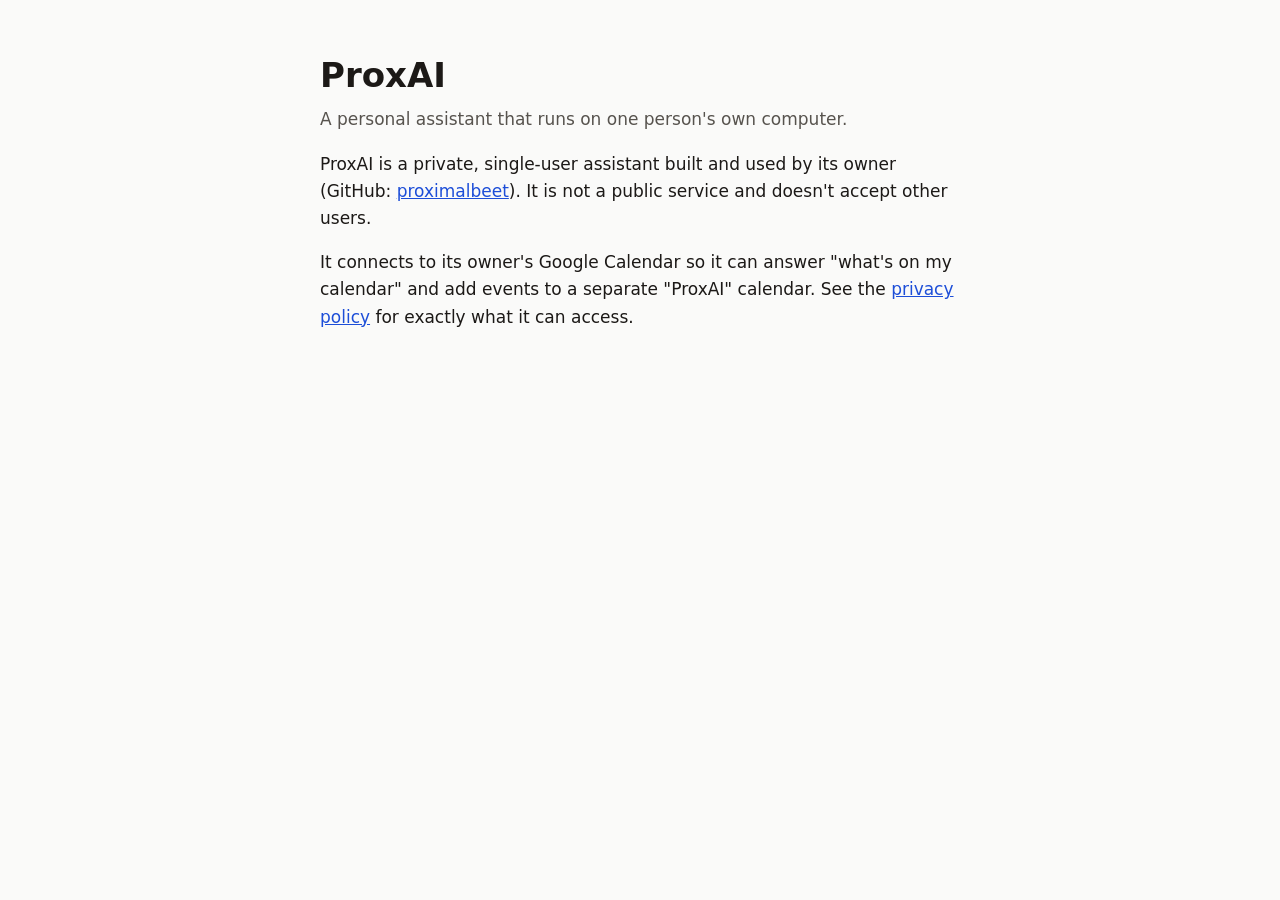
==== proxai/index.html @ 5c7fd9da "ProxAI home page and privacy policy (for the Google OAuth consent screen) Co-Authored-By: Claude Opu" ====
<!doctype html>
<html lang="en">
<head>
<meta charset="utf-8">
<meta name="viewport" content="width=device-width, initial-scale=1">
<title>ProxAI</title>
<style>
  :root { --bg: #fafaf9; --fg: #1c1917; --muted: #57534e; --link: #1d4ed8; }
  @media (prefers-color-scheme: dark) { :root { --bg: #1c1917; --fg: #f5f5f4; --muted: #a8a29e; --link: #93c5fd; } }
  body { background: var(--bg); color: var(--fg); font: 17px/1.6 system-ui, sans-serif; margin: 0; }
  main { max-width: 40rem; margin: 0 auto; padding: 3rem 1rem; }
  h1 { margin: 0 0 .25rem; } p.lead { color: var(--muted); margin-top: 0; }
  a { color: var(--link); }
</style>
</head>
<body>
<main>
  <h1>ProxAI</h1>
  <p class="lead">A personal assistant that runs on one person's own computer.</p>
  <p>ProxAI is a private, single-user assistant built and used by its owner (GitHub:
    <a href="https://github.com/proximalbeet">proximalbeet</a>). It is not a public service and
    doesn't accept other users.</p>
  <p>It connects to its owner's Google Calendar so it can answer "what's on my calendar" and add
    events to a separate "ProxAI" calendar. See the <a href="privacy.html">privacy policy</a> for
    exactly what it can access.</p>
</main>
</body>
</html>
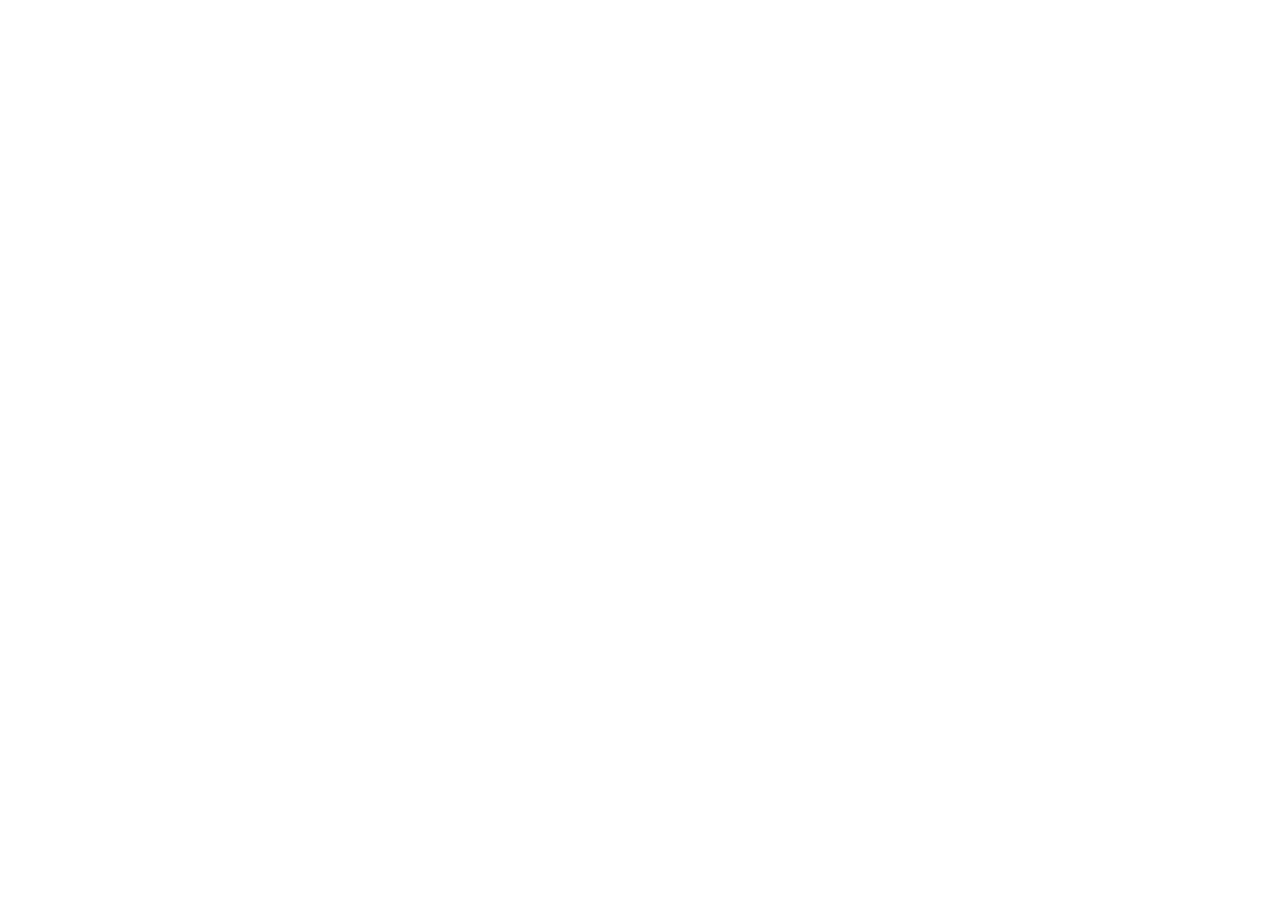
==== commit ff06658f: "One Touch Agents: the site and privacy policy under the new name and domain (draft, not published) C" ====
--- a/proxai/index.html
+++ b/proxai/index.html
@@ -3,26 +3,12 @@
 <head>
 <meta charset="utf-8">
 <meta name="viewport" content="width=device-width, initial-scale=1">
-<title>ProxAI</title>
-<style>
-  :root { --bg: #fafaf9; --fg: #1c1917; --muted: #57534e; --link: #1d4ed8; }
-  @media (prefers-color-scheme: dark) { :root { --bg: #1c1917; --fg: #f5f5f4; --muted: #a8a29e; --link: #93c5fd; } }
-  body { background: var(--bg); color: var(--fg); font: 17px/1.6 system-ui, sans-serif; margin: 0; }
-  main { max-width: 40rem; margin: 0 auto; padding: 3rem 1rem; }
-  h1 { margin: 0 0 .25rem; } p.lead { color: var(--muted); margin-top: 0; }
-  a { color: var(--link); }
-</style>
+<title>Moved · One Touch Agents</title>
+<meta name="robots" content="noindex">
+<link rel="canonical" href="https://onetouchagents.com/">
+<meta http-equiv="refresh" content="0; url=https://onetouchagents.com/">
 </head>
 <body>
-<main>
-  <h1>ProxAI</h1>
-  <p class="lead">A personal assistant that runs on one person's own computer.</p>
-  <p>ProxAI is a private, single-user assistant built and used by its owner (GitHub:
-    <a href="https://github.com/proximalbeet">proximalbeet</a>). It is not a public service and
-    doesn't accept other users.</p>
-  <p>It connects to its owner's Google Calendar so it can answer "what's on my calendar" and add
-    events to a separate "ProxAI" calendar. See the <a href="privacy.html">privacy policy</a> for
-    exactly what it can access.</p>
-</main>
+<p>This page moved to <a href="https://onetouchagents.com/">onetouchagents.com/</a>.</p>
 </body>
 </html>
